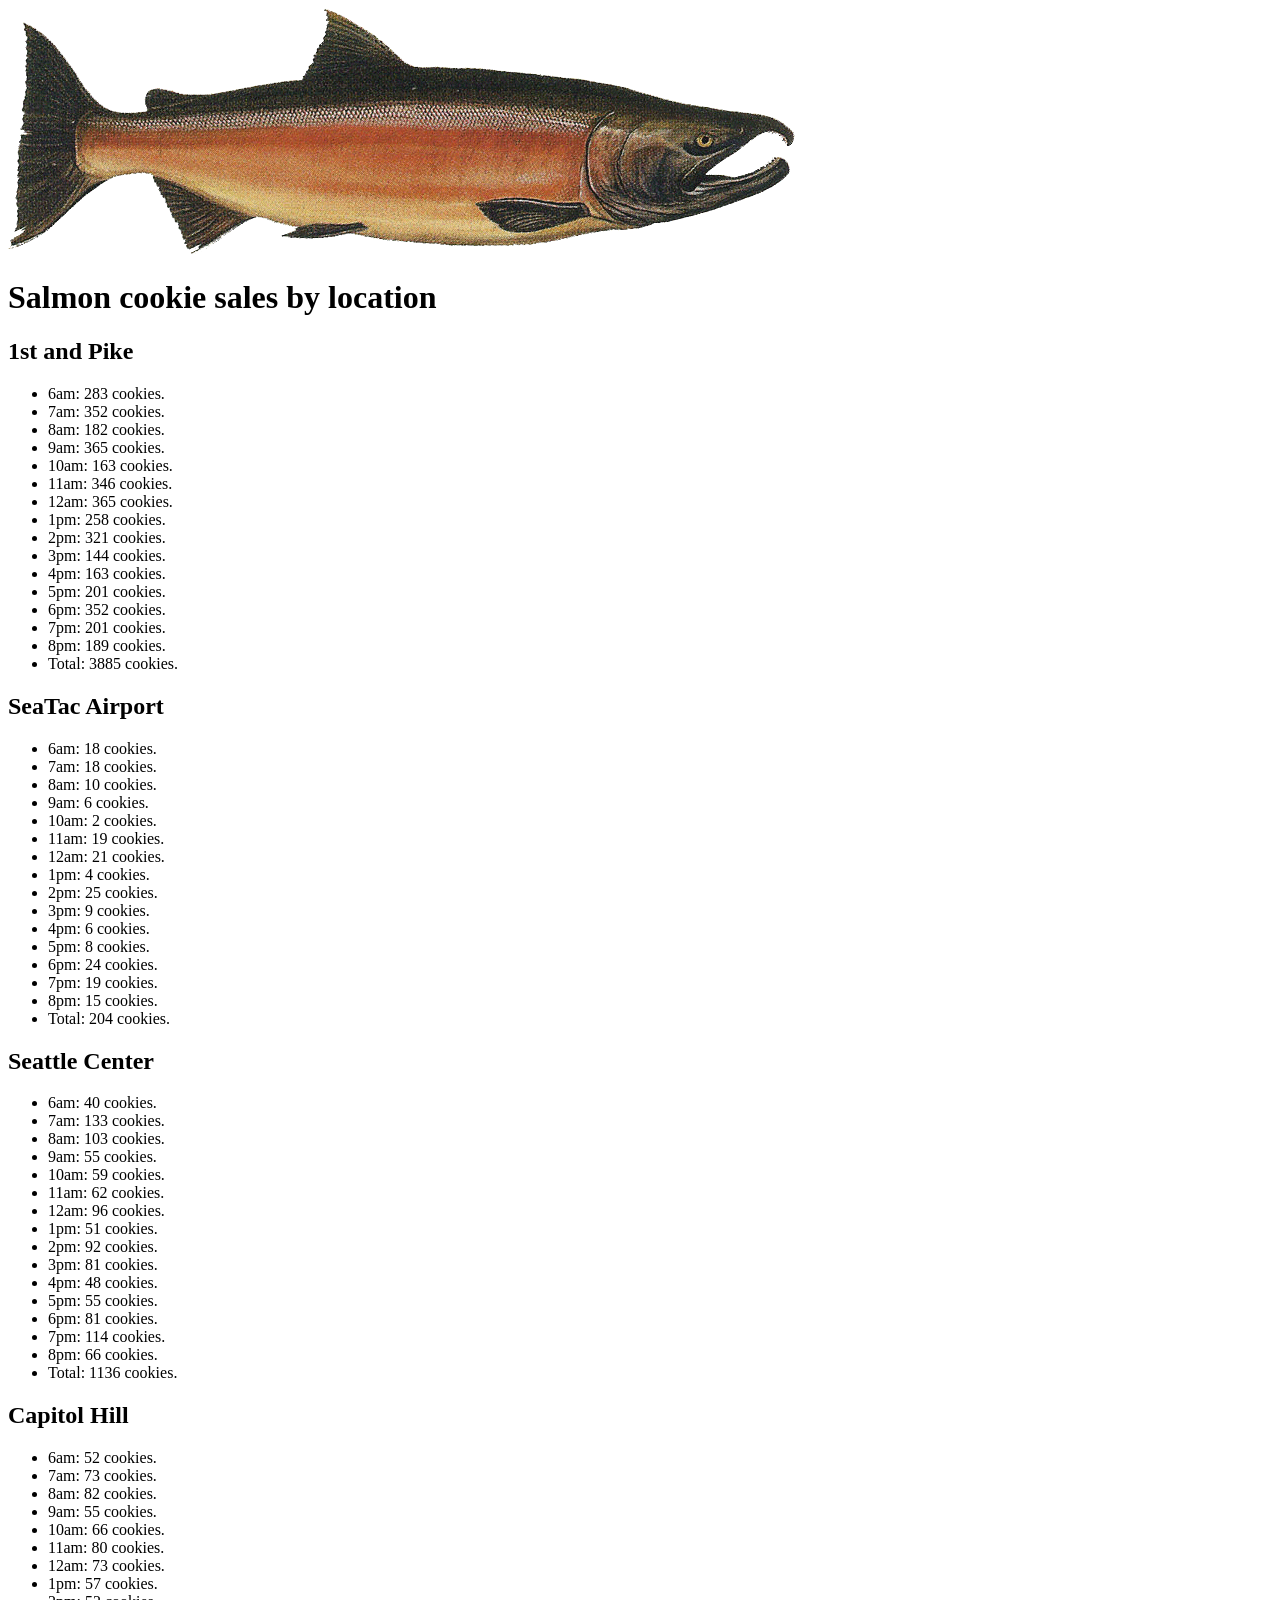
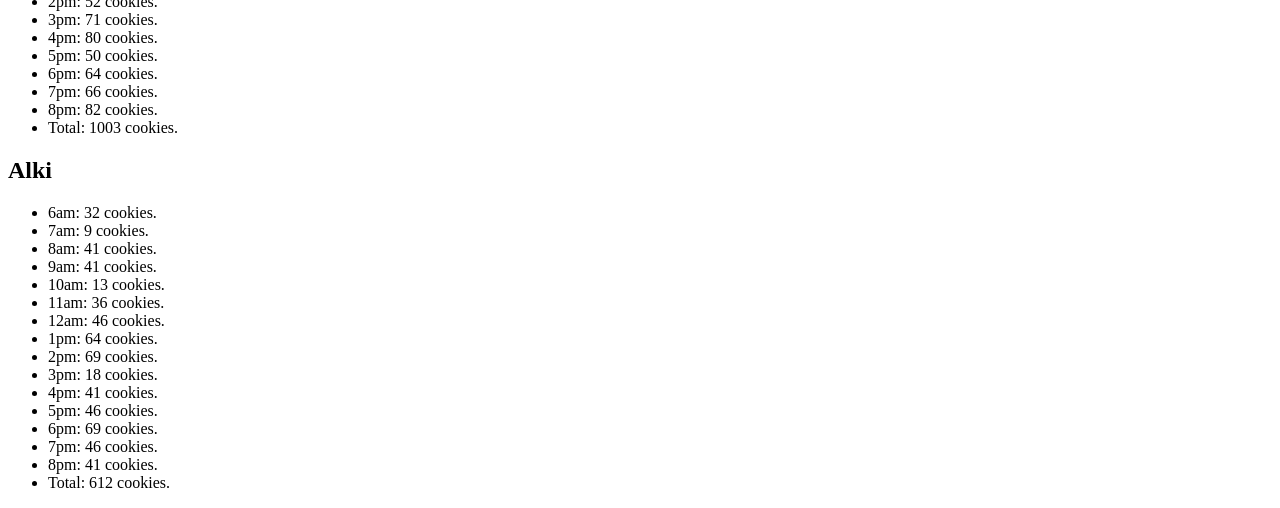
==== index.html @ fc202e3c "pulled in files from lab6" ====
<!DOCTYPE html>
<html>

  <head>
    <meta charset="utf-8">
    <title>Lab 6</title>
    
  </head>
  
  <body>
      <img src ="salmon.png">
    <h1>Salmon cookie sales by location</h1>

    <h2>1st and Pike</h2>
    <ul id="1andpike"></ul>

    <h2>SeaTac Airport</h2>
    <ul id="seatac"></ul>

    <h2>Seattle Center</h2>
    <ul id="seacenter"></ul>

    <h2>Capitol Hill</h2>
    <ul id="caphill"></ul>

    <h2>Alki</h2>
    <ul id="alkibeach"></ul>

    <script src="app.js"></script>
  </body>

</html>
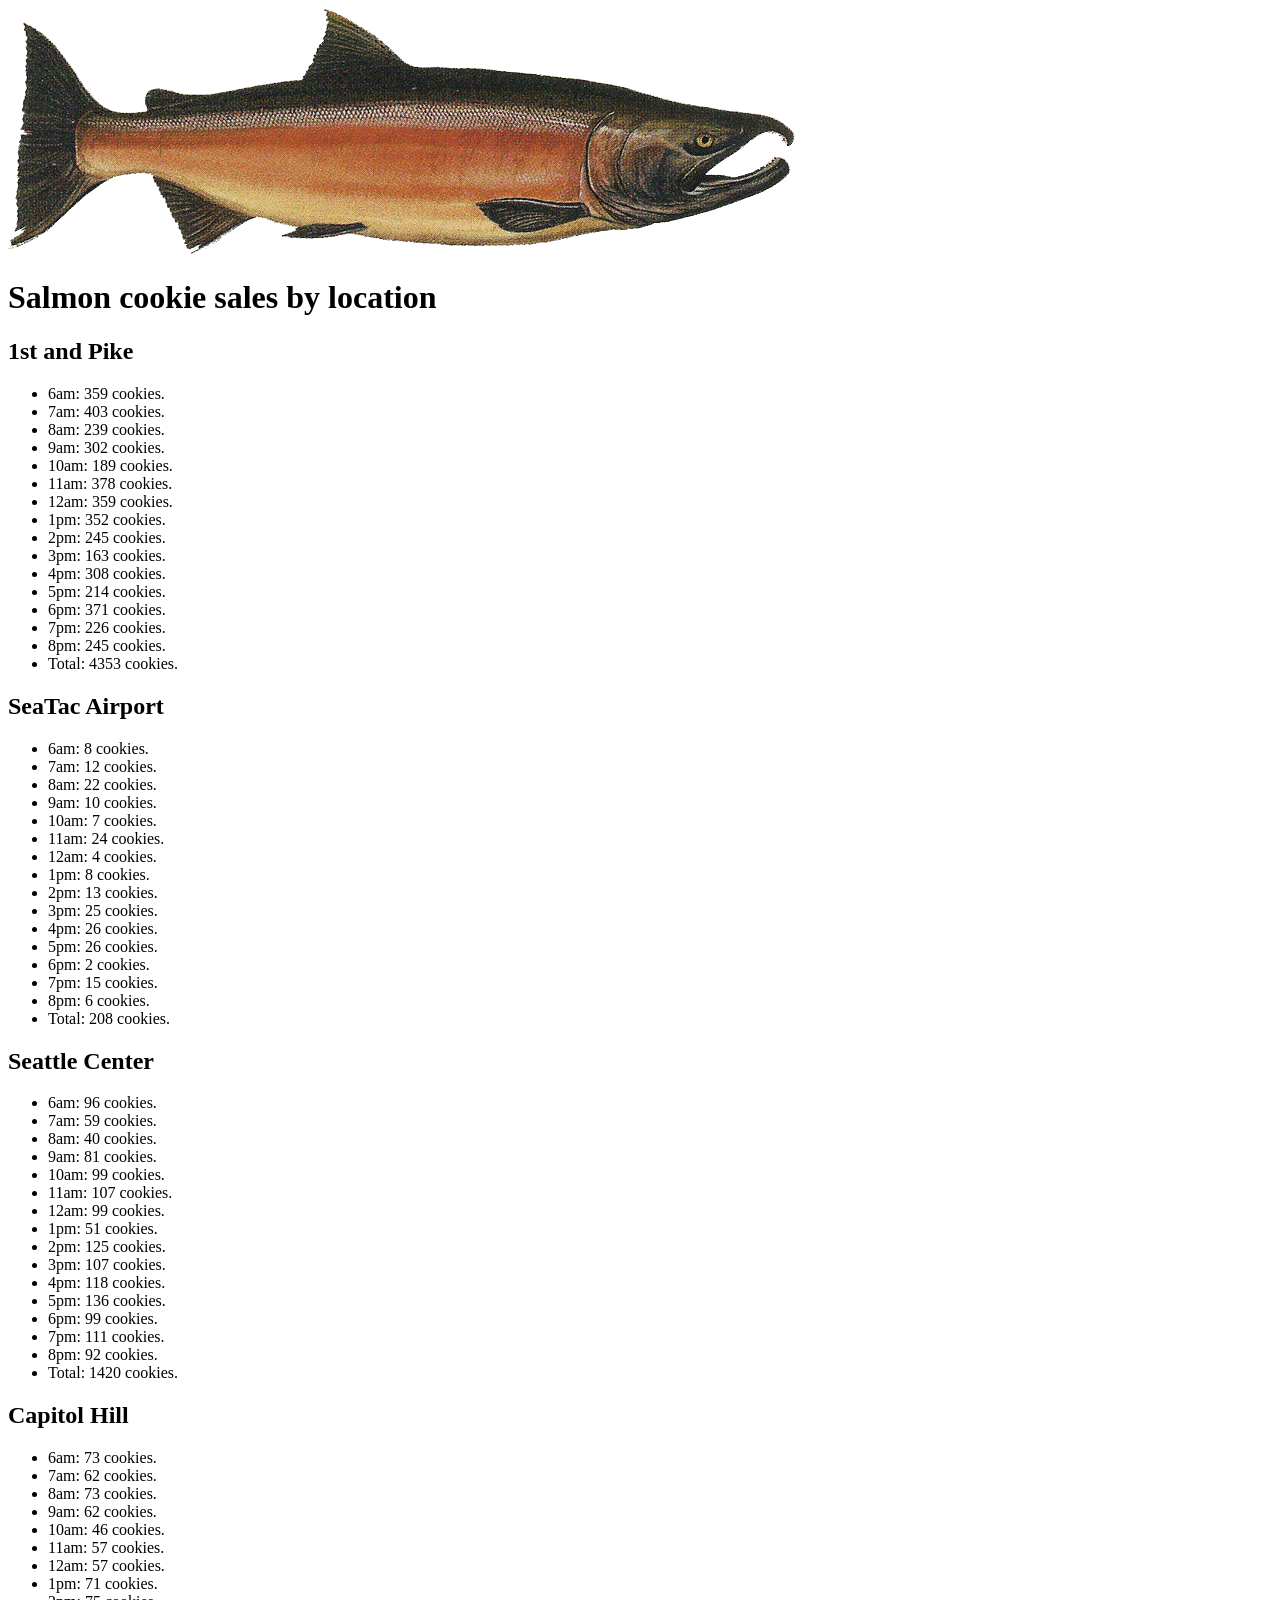
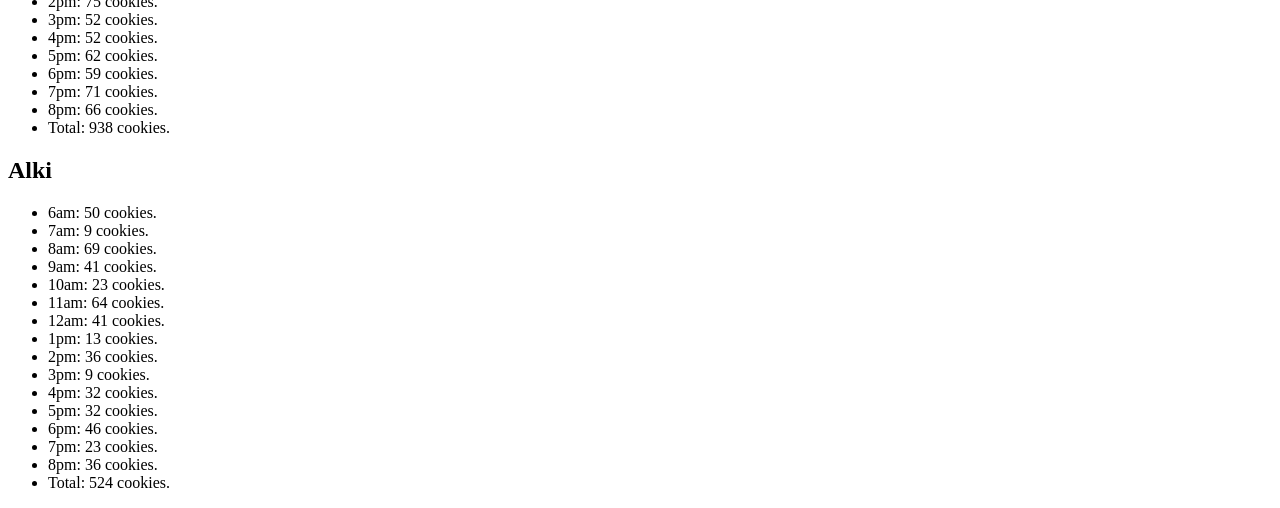
==== commit 706fa404: "MY CONSTRUCTOR WORKS KNEEL BEFORE ZOD" ====
--- a/index.html
+++ b/index.html
@@ -3,7 +3,7 @@
 
   <head>
     <meta charset="utf-8">
-    <title>Lab 6</title>
+    <title>Lab 7</title>
     
   </head>
   
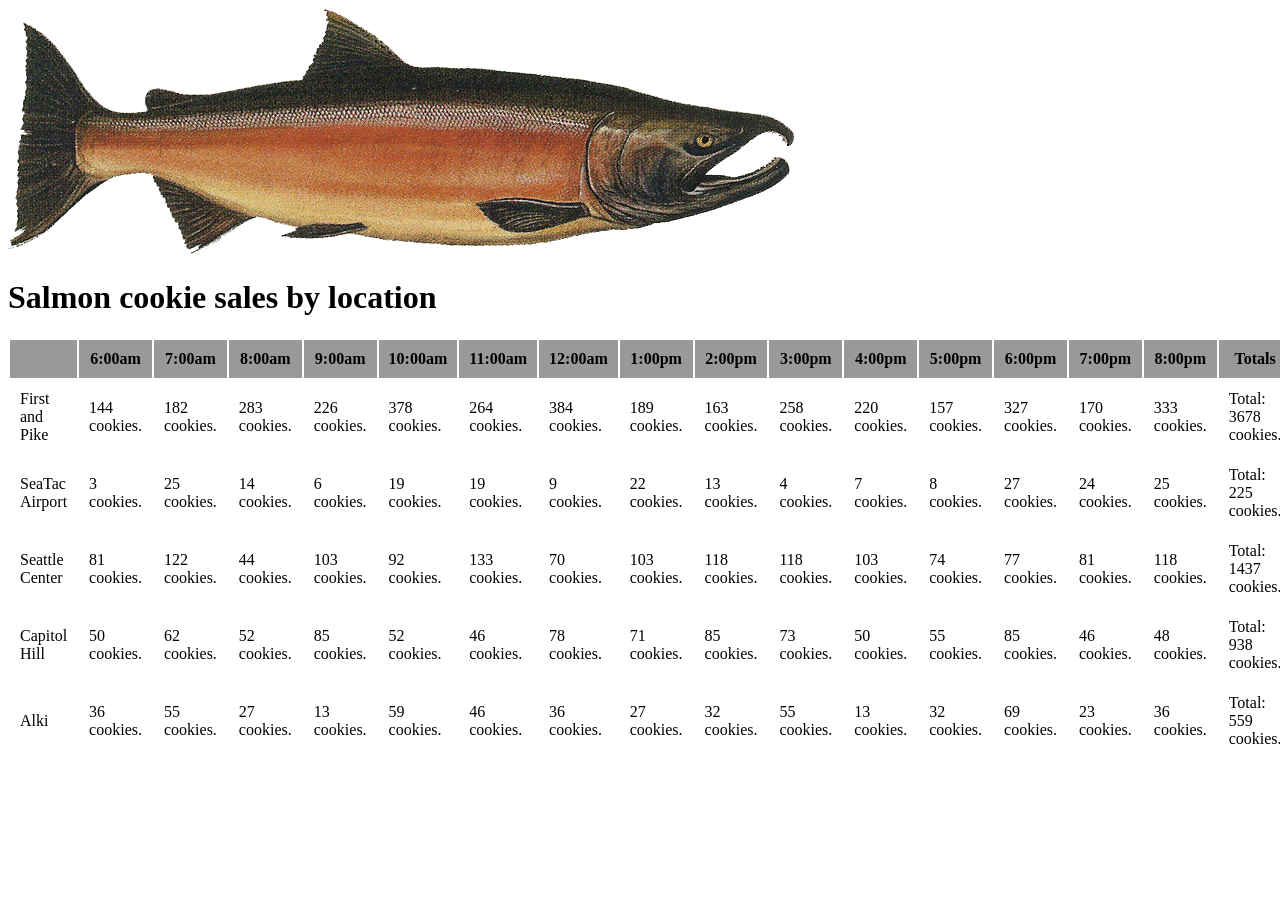
==== commit 16222593: "got my table working" ====
--- a/index.html
+++ b/index.html
@@ -1,32 +1,41 @@
 <!DOCTYPE html>
 <html>
 
-  <head>
-    <meta charset="utf-8">
-    <title>Lab 7</title>
-    
-  </head>
-  
-  <body>
-      <img src ="salmon.png">
-    <h1>Salmon cookie sales by location</h1>
+<head>
+  <meta charset="utf-8">
+  <title>Lab 7</title>
+  <link href="style.css" type="text/css" rel="stylesheet">
+</head>
 
-    <h2>1st and Pike</h2>
-    <ul id="1andpike"></ul>
+<body>
+  <img src="salmon.png">
+  <h1>Salmon cookie sales by location</h1>
 
-    <h2>SeaTac Airport</h2>
-    <ul id="seatac"></ul>
+  <!-- <h2>1st and Pike</h2>
+  <ul id="1andpike"></ul>
 
-    <h2>Seattle Center</h2>
-    <ul id="seacenter"></ul>
+  <h2>SeaTac Airport</h2>
+  <ul id="seatac"></ul>
 
-    <h2>Capitol Hill</h2>
-    <ul id="caphill"></ul>
+  <h2>Seattle Center</h2>
+  <ul id="seacenter"></ul>
 
-    <h2>Alki</h2>
-    <ul id="alkibeach"></ul>
+  <h2>Capitol Hill</h2>
+  <ul id="caphill"></ul>
 
-    <script src="app.js"></script>
-  </body>
+  <h2>Alki</h2>
+  <ul id="alkibeach"></ul> -->
+
+  <table>
+    <tr id="tablehead"> </tr>
+    <tr id="1andpike"> </tr>
+    <tr id="seatac"> </tr>
+    <tr id="seacenter"></tr>
+    <tr id="caphill">  </tr>
+    <tr id="alkibeach">  </tr>
+  </table>
+
+  <script src="app.js"></script>
+</body>
 
 </html>
--- a/style.css
+++ b/style.css
@@ -0,0 +1,11 @@
+
+th {
+  background: #999;
+  padding: 10px;
+  margin: 10px
+}
+
+td{
+  padding: 10px;
+  margin: 10px;
+}
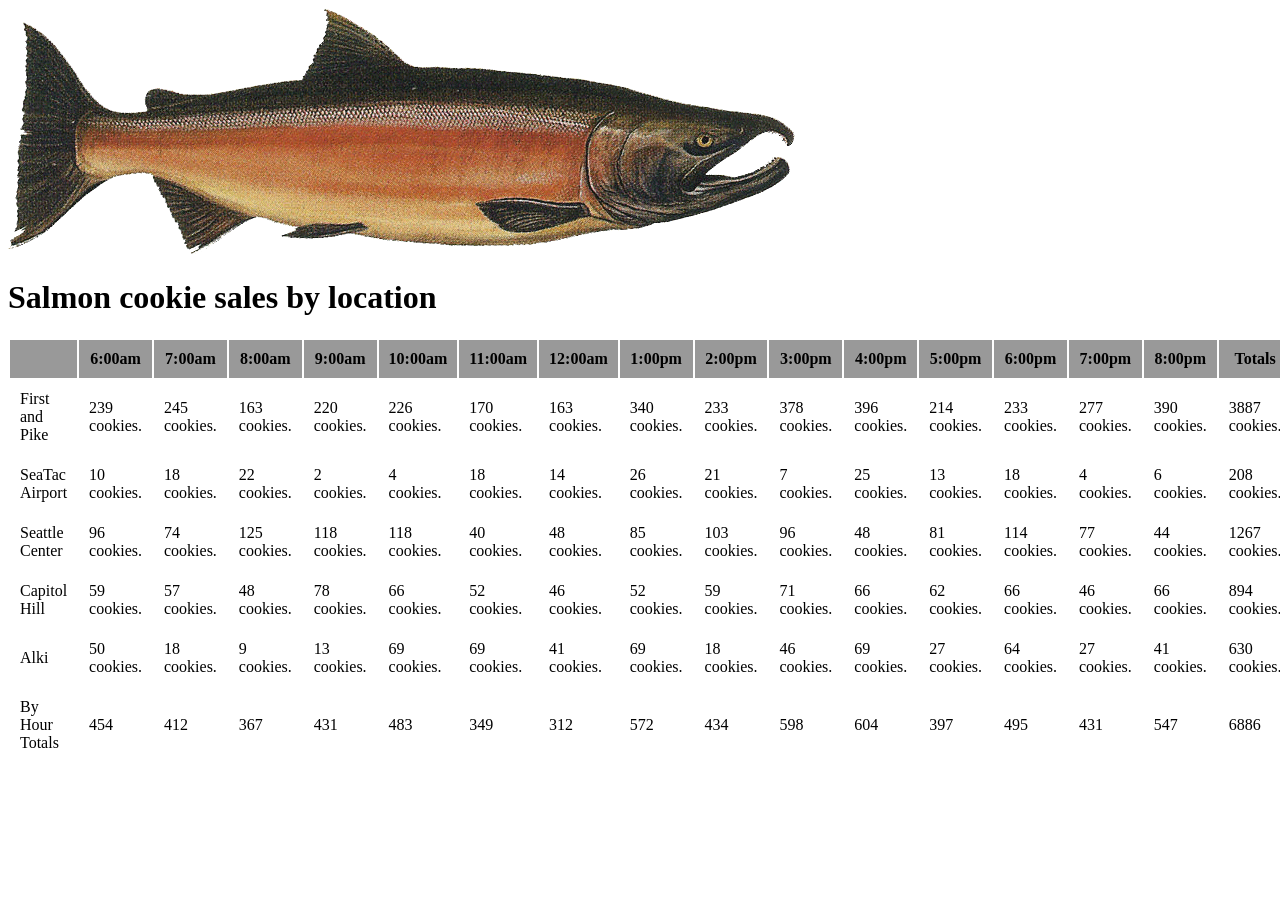
==== commit d2e45bfe: "table and calculated entries are all functional" ====
--- a/index.html
+++ b/index.html
@@ -33,6 +33,7 @@
     <tr id="seacenter"></tr>
     <tr id="caphill">  </tr>
     <tr id="alkibeach">  </tr>
+    <tr id="rowtotals"></tr>
   </table>
 
   <script src="app.js"></script>
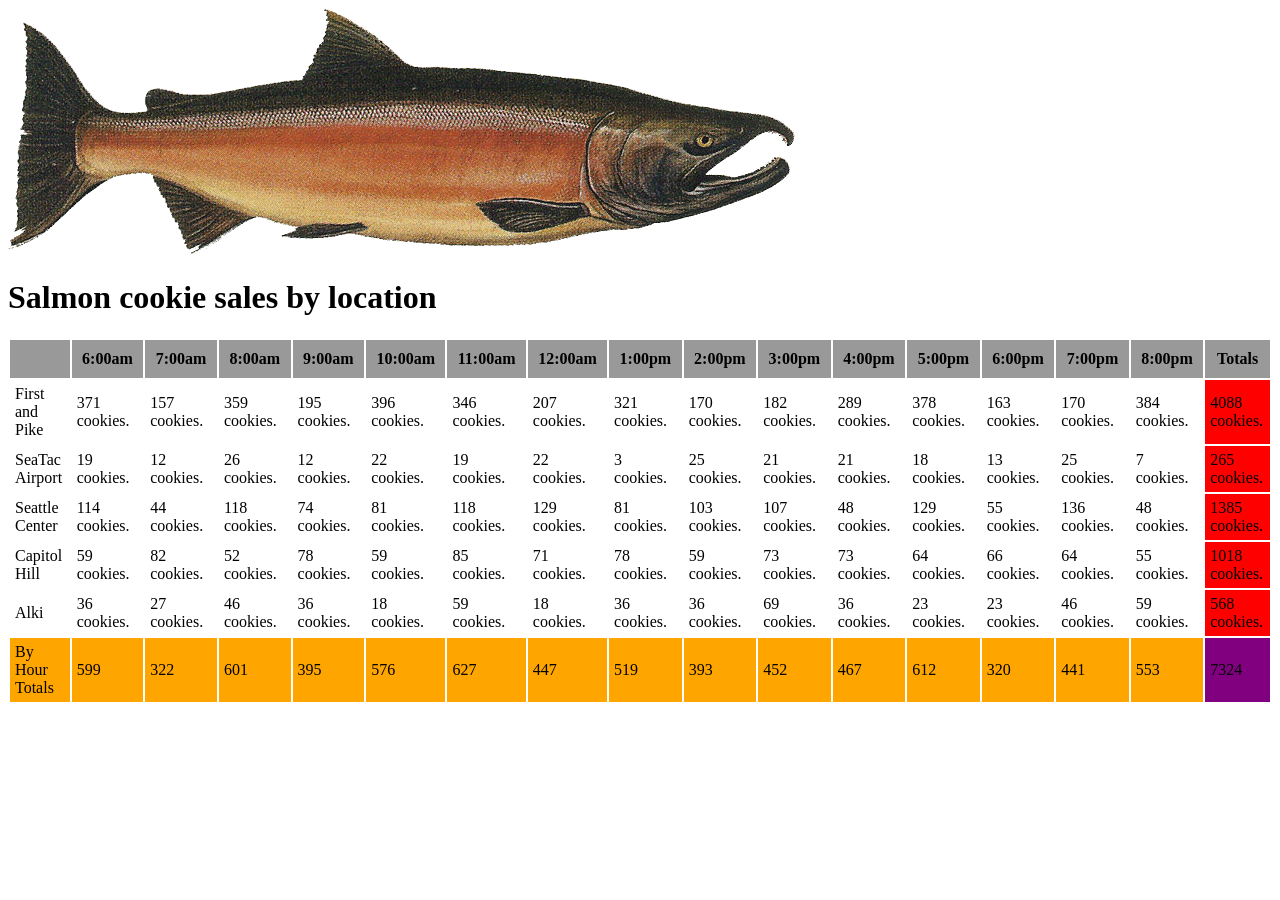
==== commit 0f902c5b: "added fancy colors" ====
--- a/index.html
+++ b/index.html
@@ -11,28 +11,14 @@
   <img src="salmon.png">
   <h1>Salmon cookie sales by location</h1>
 
-  <!-- <h2>1st and Pike</h2>
-  <ul id="1andpike"></ul>
-
-  <h2>SeaTac Airport</h2>
-  <ul id="seatac"></ul>
-
-  <h2>Seattle Center</h2>
-  <ul id="seacenter"></ul>
-
-  <h2>Capitol Hill</h2>
-  <ul id="caphill"></ul>
-
-  <h2>Alki</h2>
-  <ul id="alkibeach"></ul> -->
 
   <table>
-    <tr id="tablehead"> </tr>
-    <tr id="1andpike"> </tr>
-    <tr id="seatac"> </tr>
+    <tr id="tablehead"></tr>
+    <tr id="1andpike"></tr>
+    <tr id="seatac"></tr>
     <tr id="seacenter"></tr>
-    <tr id="caphill">  </tr>
-    <tr id="alkibeach">  </tr>
+    <tr id="caphill"></tr>
+    <tr id="alkibeach"></tr>
     <tr id="rowtotals"></tr>
   </table>
 
--- a/style.css
+++ b/style.css
@@ -5,7 +5,18 @@
   margin: 10px
 }
 
-td{
-  padding: 10px;
-  margin: 10px;
+td {
+  padding: 5px;
+  margin: 5px;
+  border: 5px black;
 }
+tr#rowtotals{
+    background:orange;
+}
+td:last-child{
+    background: red;
+}
+
+#rowtotals td:last-child{
+    background: purple;
+}
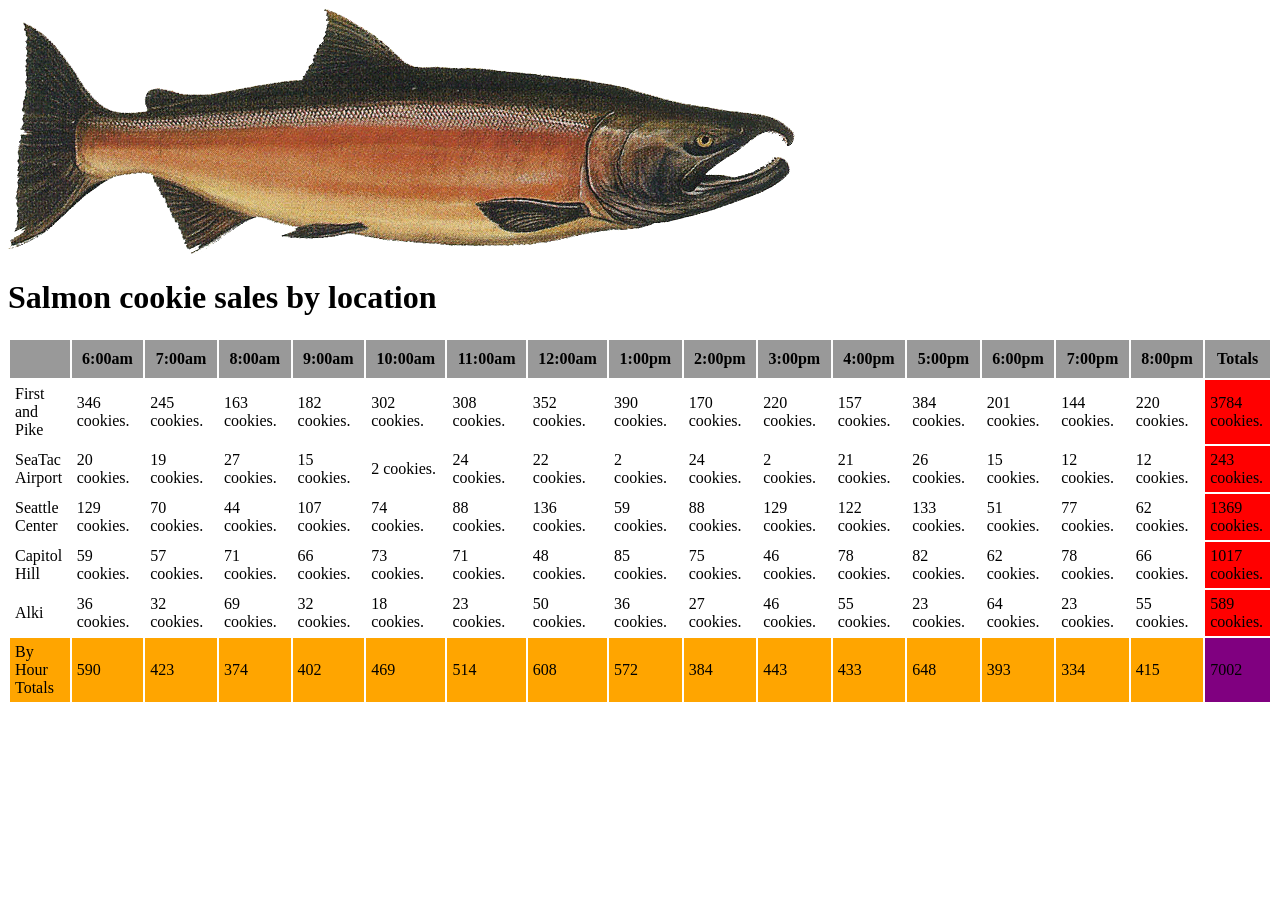
==== commit 465e327e: "whoops forgot my linter and gitignore" ====
--- a/index.html
+++ b/index.html
@@ -10,8 +10,6 @@
 <body>
   <img src="salmon.png">
   <h1>Salmon cookie sales by location</h1>
-
-
   <table>
     <tr id="tablehead"></tr>
     <tr id="1andpike"></tr>
@@ -21,7 +19,6 @@
     <tr id="alkibeach"></tr>
     <tr id="rowtotals"></tr>
   </table>
-
   <script src="app.js"></script>
 </body>
 
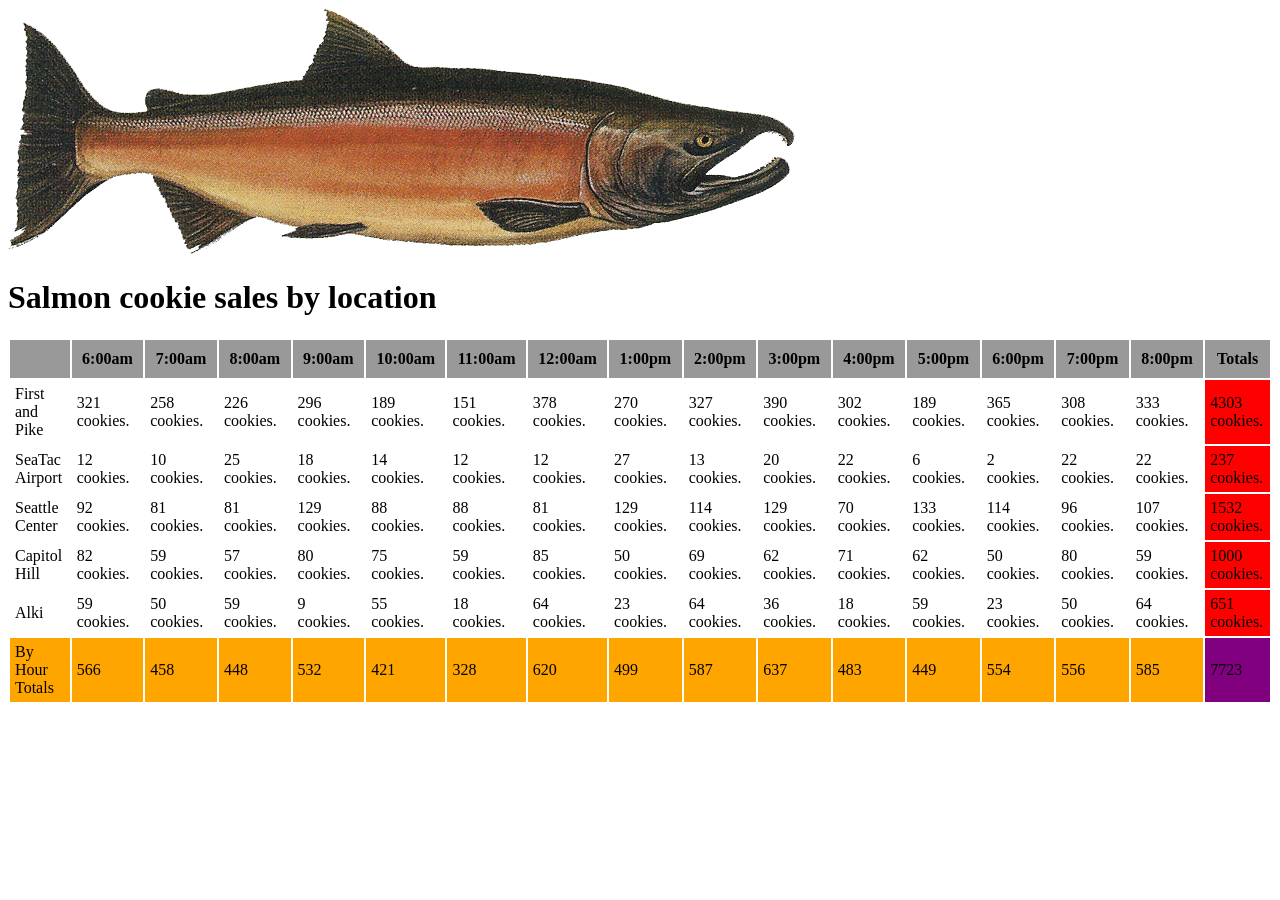
==== commit 0522cb52: "fixed directories" ====
--- a/index.html
+++ b/index.html
@@ -4,11 +4,11 @@
 <head>
   <meta charset="utf-8">
   <title>Lab 7</title>
-  <link href="style.css" type="text/css" rel="stylesheet">
+  <link href="css/style.css" type="text/css" rel="stylesheet">
 </head>
 
 <body>
-  <img src="salmon.png">
+  <img src="img/salmon.png">
   <h1>Salmon cookie sales by location</h1>
   <table>
     <tr id="tablehead"></tr>
@@ -19,7 +19,7 @@
     <tr id="alkibeach"></tr>
     <tr id="rowtotals"></tr>
   </table>
-  <script src="app.js"></script>
+  <script src="js/app.js"></script>
 </body>
 
 </html>
--- a/css/style.css
+++ b/css/style.css
@@ -0,0 +1,22 @@
+
+th {
+  background: #999;
+  padding: 10px;
+  margin: 10px
+}
+
+td {
+  padding: 5px;
+  margin: 5px;
+  border: 5px black;
+}
+tr#rowtotals{
+    background:orange;
+}
+td:last-child{
+    background: red;
+}
+
+#rowtotals td:last-child{
+    background: purple;
+}
